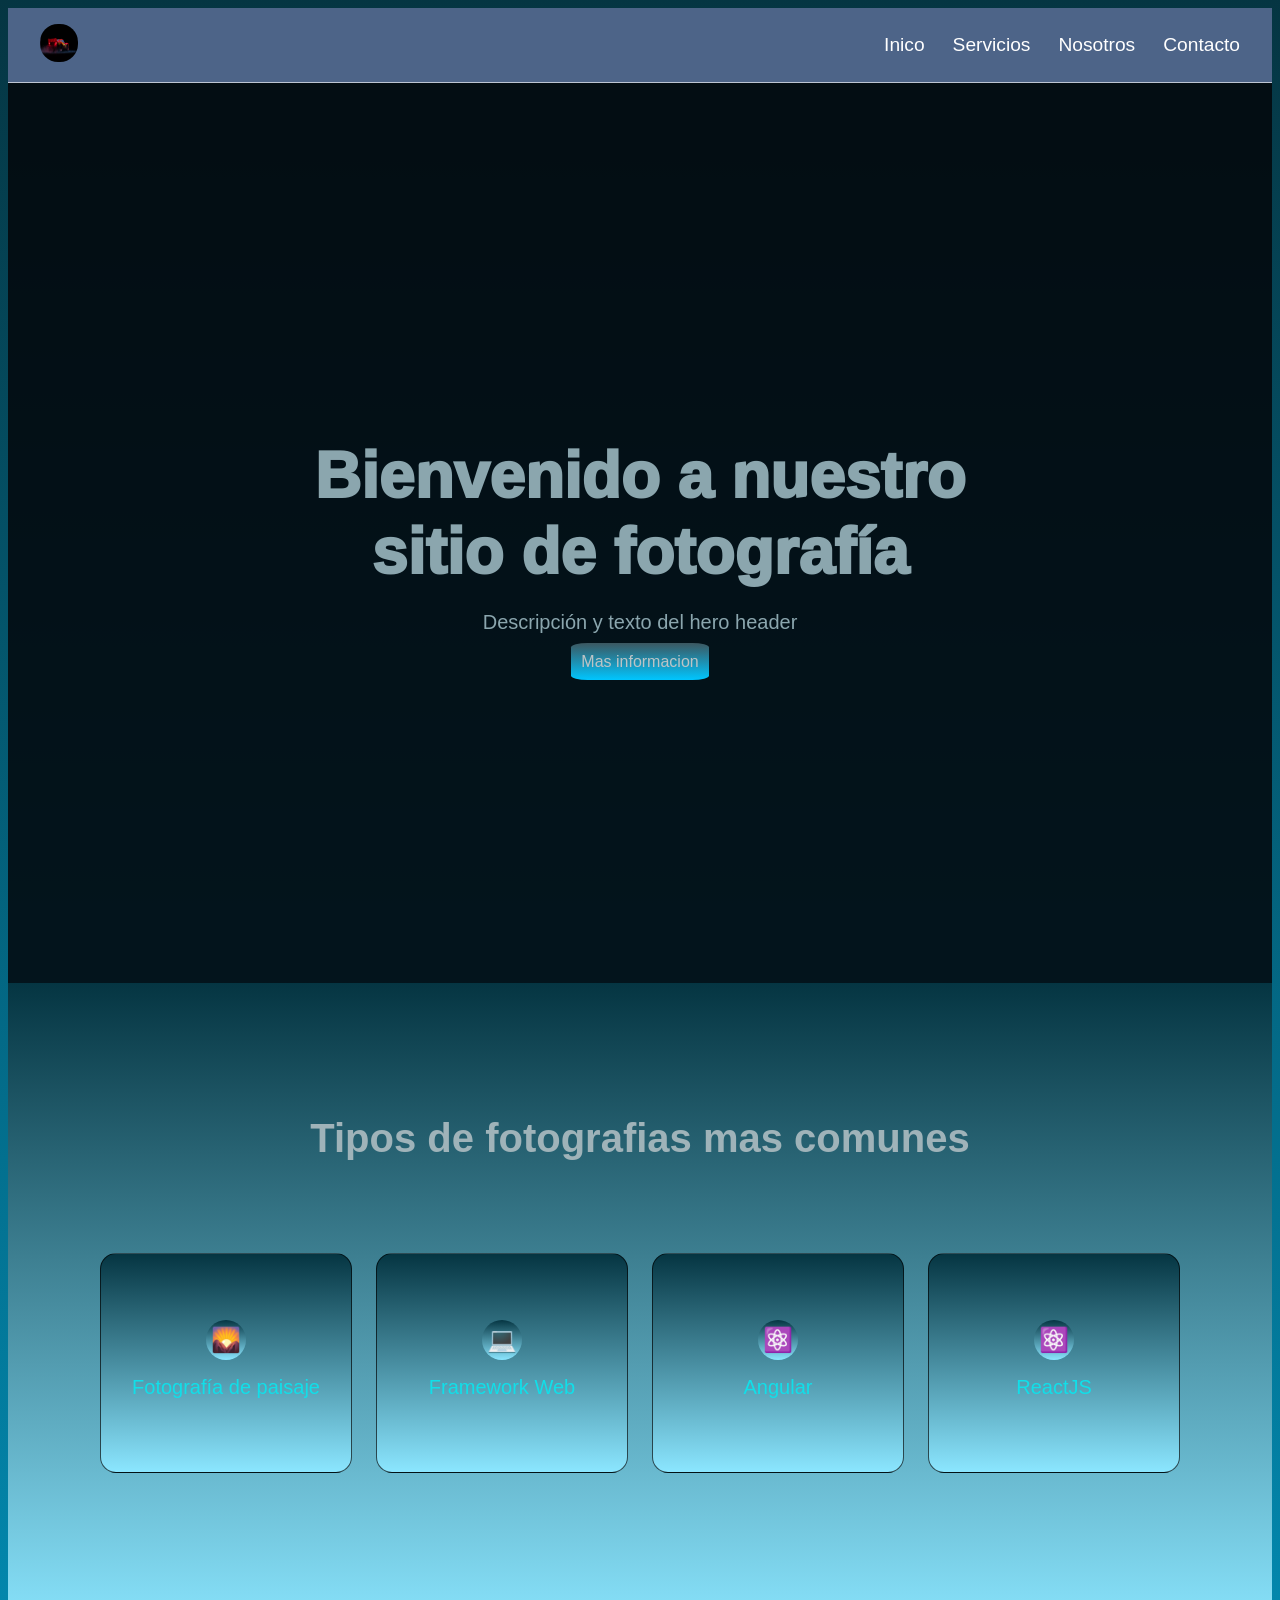
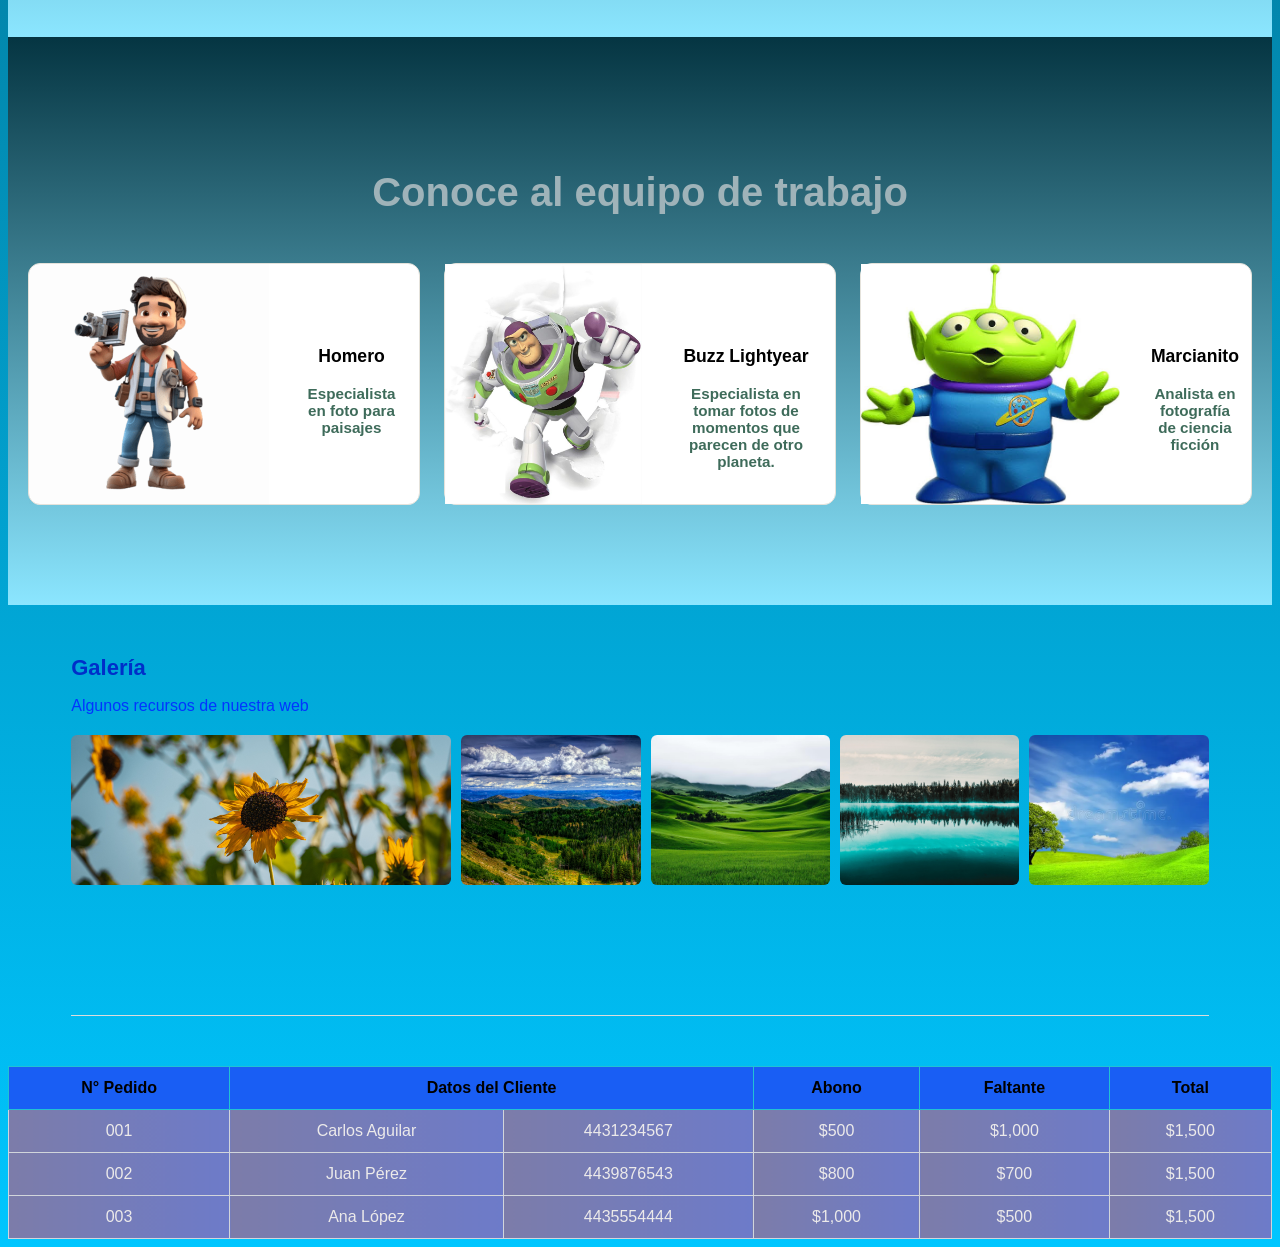
==== index.html @ e93db276 "Estructura base: carpetas css, img, js y index.html" ====
<!doctype html>
<html lang="en">
  <head>
    <meta charset="UTF-8" />
    <meta name="viewport" content="width=device-width, initial-scale=1.0" />
    <title>Hero</title>
    <link rel="stylesheet" href="./css/style.css" />
  </head>

  <body>
    <nav class="nav">
      <a class="navbar_logo" href="#"
        ><img src="./img/1.jpg" alt="" height="38" width="38" style="border-radius: 18px;"/></a>
      <ul class="navbar_link">
        <li><a href="#">Inico</a></li>
        <li><a href="#">Servicios</a></li>
        <li><a href="#">Nosotros</a></li>
        <li><a href="#">Contacto</a></li>
      </ul>
      <button class="nav_toggle" aria-label="Abrir menu">
        <img src="./img/list.svg" alt="" />
      </button>
    </nav>
    <header class="hero">
      <video class="hero_bg" autoplay loop muted playsinline>
        <source src="./img/v2.mp4" />
      </video>

      <div class="hero-overlay"></div>
      <div class="hero-content">
        <h1>Bienvenido a nuestro sitio de fotografía</h1>
        <p>Descripción y texto del hero header</p>
        <a href="www.google.com" class="btn-inf">Mas informacion</a>
      </div>
    </header>

    <section id="section1" class="contenido">
      <div class="contenido-inner">
        <h2>Tipos de fotografias mas comunes</h2>
      </div>

      <section class="cards">
        <div class="card">
          <div class="card-inner">
            <div class="card-front">
              <div class="card-icon">🌄</div>
              <h3 class="card-title">Fotografía de paisaje</h3>
            </div>
            <div class="card-black">
              
                <img src="./img/paisaje.png" alt="" height="190" width="250" />
              
            </div>
          </div>
        </div>

        <div class="card">
          <div class="card-inner">
            <div class="card-front">
              <div class="card-icon">💻</div>
              <h3 class="card-title">Framework Web</h3>
            </div>
            <div class="card-black">
              <p class="card-text">Desarrollo de aplicaciones web.</p>
            </div>
          </div>
        </div>

        <div class="card">
          <div class="card-inner">
            <div class="card-front">
              <div class="card-icon">⚛️</div>
              <h3 class="card-title">Angular</h3>
            </div>
            <div class="card-black">
              <p class="card-text">Desarrollo con Angular.</p>
            </div>
          </div>
        </div>

        <div class="card">
          <div class="card-inner">
            <div class="card-front">
              <div class="card-icon">⚛️</div>
              <h3 class="card-title">ReactJS</h3>
            </div>
            <div class="card-black">
              <p class="card-text">Desarrollo con React.</p>
            </div>
          </div>
        </div>
      </section>
    </section>
<!--
    <section>
      <h1>seccion de listado</h1>
      <p>lista desordenada</p>
      <ul style="color: green; font-size: 1.5rem; font-weight: 400">
        <li>Elemento 1</li>
        <li>Elemento 2</li>
        <li>Elemento 3</li>
      </ul>
      <p>lista ordenada</p>
      <ol start="2" reserved>
        <li>O</li>
        <li>A</li>
        <li style="color: blue; font-size: 1.6rem; list-style: armenian">
          No se
        </li>
        <li style="color: gold; font-size: 1.6rem; list-style: inside">
          no se 2
        </li>
      </ol>
    </section>
-->
    <section class="contenido">
      <div class="contenido-inner">
        <h2>Conoce al equipo de trabajo</h2>
      </div>

      <div class="equipo">
        <article class="miembro">
          <img src="./img/f.png" alt="" />
          <div class="datos">
            <h3>Homero</h3>
            <p class="cargo">Especialista en foto para paisajes</p>
          </div>
        </article>
        <article class="miembro">
          <img src="./img/vozz.png" alt="" />
          <div class="datos">
            <h3>Buzz Lightyear</h3>
            <p class="cargo">
              Especialista en tomar fotos de momentos que parecen de otro
              planeta.
            </p>
          </div>
        </article>
        <article class="miembro">
          <img src="./img/mar.png" alt="" />
          <div class="datos">
            <h3>Marcianito</h3>
            <p class="cargo">Analista en fotografía de ciencia ficción</p>
          </div>
        </article>
      </div>
    </section>

    <section class="galeria">
    <h2>Galería</h2>
    <p>Algunos recursos de nuestra web</p>

    <div class="contenedor-galeria">

        <div class="img-grande">
        <img src="./img/fotoo.png" alt="">    
        </div>

        <div class="img-pequena">
            <img src="./img/fotoo2.png" alt="">
        </div>

        <div class="img-pequena">
            <img src="./img/fotoo3.png" alt="">
        </div>

        <div class="img-pequena">
            <img src="./img/fotoo4.png" alt="">
        </div>

        <div class="img-pequena">
            <img src="./img/fotoo5.png" alt="">
        </div>
    </div>
</section>
<table class="tabla-pedidos">

    <tr>
        <th>N° Pedido</th>
        <th colspan="2">Datos del Cliente</th>
        <th>Abono</th>
        <th>Faltante</th>
        <th>Total</th>
    </tr>

    <tr>
        <td>001</td>
        <td >Carlos Aguilar</td>
        <td>4431234567</td>
        <td>$500</td>
        <td>$1,000</td>
        <td>$1,500</td>
    </tr>

    <tr>
        <td>002</td>
        <td>Juan Pérez</td>
        <td>4439876543</td>
        <td>$800</td>
        <td>$700</td>
        <td>$1,500</td>
    </tr>

    <tr>
        <td>003</td>
        <td>Ana López</td>
        <td>4435554444</td>
        <td>$1,000</td>
        <td>$500</td>
        <td>$1,500</td>
    </tr>

</table>
  </body>
</html>
---- css/style.css ----
body {
    background: linear-gradient(#053542, #00c6ff);
    font-family: 'Franklin Gothic Medium', 'Arial Narrow', Arial, sans-serif;
}

.nav {
    position: sticky;
    top: 0;
    left: 800px;
    z-index: 10;
    display: flex;
    align-items: center;
    justify-content: space-between;
    padding: 16px 32px;
    background: rgba(91, 109, 149, 0.85);
    backdrop-filter: blur(8px);
    border-bottom: 1px solid rgba(255, 255, 255, 0.626);
}

.nav_toggle {
    display: none;
    background-color: rgb(53, 81, 167);

}

.navbar_logo {
    font-weight: 700;
    font-size: 1rem;
    text-decoration: none;
    color: rgba(0, 0, 0, 0.8);
    border-radius: 18px;
}

.navbar_link {
    display: flex;
    gap: 28px;
    list-style: none;
    margin: 0;
    padding: 0;
}

.navbar_link a {
    color: white;
    font-weight: 500;
    text-decoration: none;
    font-size: 1.2rem;
    transition: color 0.15s ease;
}

.navbar_link a:hover {
    color: rgb(125, 186, 255);
    font-size: 1.2rem;
    font-weight: 600;
}

.hero {
    position: relative;
    width: 100%;
    height: 100vh;
    overflow: hidden;
    display: flex;
    align-items: center;
    justify-content: center;
    color: #fff;
    text-align: center;
}

.hero_bg {
    position: absolute;
    top: 50%;
    left: 50%;
    min-width: 100%;
    min-height: 100%;
    width: auto;
    height: auto;
    transform: translate(-50%, -50%);
    object-fit: cover;
    z-index: 1;
}

.hero-overlay {
    position: absolute;
    inset: 0;
    background: rgba(0, 0, 0, 0.67);
    z-index: 2;
}

.hero::before {
    content: '';
    position: absolute;
    top: 0;
    width: 100%;
    height: 100vh;
    background-color: rgb(15, 23, 42, 0.5);
}

.hero-content {
    position: relative;
    z-index: 2;
    text-align: center;
    max-width: 800px;
    padding: 20px;
    color: #8ba6ae;
}

.hero-content h1 {
    font-size: 4rem;
    font-weight: 1000;
    margin-bottom: 1rem;
    line-height: 1.2;
    text-shadow: 2px, 2px, 2px, 8px rgb(250, 247, 247);
}

.hero-content p {
    margin-bottom: 1.2rem;
    font-size: 1.25rem;
    font-weight: 300;
    text-shadow: 1px, 1px, 1px, 4px rgba(245, 241, 241, 0.5);
}

.btn-inf {
    background: linear-gradient(#3c5760, #00c6ff);
    padding: 10px;
    color: #bdc4c6;
    text-decoration: none;
    font-size: 1rem;
    font-weight: 300;
    border-radius: 12%;
    transition: all 3s ease;
    box-shadow: 0px, 3px, 15px, rgb(3, 3, 3, 2.5);
}

.btn-inf:hover {
    font-size: 15px;
    color: #8be6ff;
    background: linear-gradient(#0a0226, #4547cc);
    box-shadow: 0px, 6px, 20px rgb(6, 3, 3, 254);
}

.contenido {
    background: linear-gradient(#053542, #8be6ff);
    padding: 100px 20px;
    text-align: center;
}

.contenido-inner {
    margin: 0 auto;
    max-width: 880px;
}

.contenido-inner h2 {
    font-size: 2.5rem;
    margin-bottom: 1.75rem;
    color: #9fb3b9;
    text-shadow: 2px, 2px, 2px, 8px rgb(250, 247, 247);
}

.contenido-inner p {
    margin-bottom: 1.2rem;
    font-size: 1.25rem;
    font-weight: 300;
    text-shadow: 1px, 1px, 1px, 4px rgb(0, 0, 0, 0.5);
}

.cards {
    max-width: 1080px;
    margin: 0 auto;
    padding: 64px 24px;
    display: grid;
    grid-template-columns: repeat(auto-fit, minmax(240px, 1fr));
    gap: 24px;
}

.card {
    background: transparent;
    height: 220px;
    perspective: 1200px;
}

.card-inner {
    position: relative;
    width: 100%;
    height: 100%;
    text-align: center;
    transition: transform 0.8s cubic-bezier(0.4, 0.2, 0.2, 1);
    transform-style: preserve-3d;
}

.card:hover .card-inner {
    transform: rotateY(180deg);

}

.card-front,
.card-black {
    position: absolute;
    inset: 0;
    backface-visibility: hidden;
    border-radius: 16px;
    border: 1px solid rgba(0, 0, 0, 0.67);
    padding: 26px 24px;
    display: flex;
    flex-direction: column;
    align-items: center;
    justify-content: center;
}

.card-front {
    background: linear-gradient(#053542, #8be6ff);
    box-shadow: 0px, 3px, 15px, rgb(3, 3, 3, 2.5);

}

.card-black {
    background: linear-gradient(#053542, #8be6ff);
    transform: rotateY(180deg);
    color: #11dfe9;
    font-weight: 300;
    font-size: 1.25rem;     
    img {
        width: 250px;
        height: 100%;
        object-fit: cover;
        border-radius: 12px;
    }
}

.card-icon {
    width: 40px;
    height: 40px;
    border-radius: 80px;
    background: linear-gradient(#053542, #8be6ff);
    color: #11dfe9;
    display: flex;
    align-items: center;
    justify-content: center;
    font-size: 1.5rem;
    margin-bottom: 16px;
    animation: baile 2s infinite;
}

.card-title {
    margin: 0 0 8px;
    color: #11dfe9;
    font-weight: 300;
    font-size: 1.25rem;
}

.card-text {
    margin: 0;
    color: #11dfe9;
    font-weight: 300;
    font-size: 1.25rem;
}

.card-black .card-text {
    color: rgba(185, 3, 3, 0.8);

}

.equipo {
    display: grid;
    grid-template-columns: repeat(auto-fit, minmax(210px, 1fr));
    gap: 24px;
}

.miembro {
    display: flex;
    align-items: start;
    margin-top: 20px;
    background: #ffffff;
    border-radius: 12px;
    border: 1px solid #e4e2db;
}

.miembro img {
    width: 68%;
    height: 240px;
    object-fit: cover;
    display: block;

}

.mtembro img:hover,
.datos:hover {
    -webkit-transform: scale(1.3);
    transform: scale(1.3);
    overflow: hidden;
}

.miembro .datos {
    padding: 16px;
    margin-top: 48px;
    margin-left: 15px;
    font-size: 1.8rem;
    font-weight: 608;
}

.miembro h3 {
    font-size: 1.1rem;
}

.miembro .cargo {
    color: #3e6b5a;
    font-size: 0.95rem;
}

@media (max-width: 720px) {
    .navbar_link {
        display: none;
    }

    .nav_toggle {
        display: block;
        background-color: rgb(0, 34, 137);
        cursor: pointer;
    }

}
.galeria{
    width: 90%;
    margin: 50px auto;
    padding-bottom: 30px;
    border-bottom: 1px solid #dcdcdc;
}

.galeria h2{
    font-size: 22px;
    margin-bottom: 5px;
    color: #002fc9;
}

.galeria p{
    color: #0235ff;
    margin-bottom: 20px;
}

.contenedor-galeria{
    display: grid;
    grid-template-columns: 2fr 1fr 1fr 1fr 1fr;
    gap: 10px;
    align-items: start;
}

.img-grande{
    height: 250px;
    width: 380px;
}

.img-pequena{
    height: 80px;
}

.contenedor-galeria img{
    width: 100%;
    height: 150px;
    object-fit: cover;
    border-radius: 6px;
    display: block;
    transition: .3s;
}

.contenedor-galeria img:hover{
    transform: scale(1.03);
}
.tabla-pedidos{
    width: 100%;
    border-collapse: collapse;
    font-family: Arial, sans-serif;
}

 .tabla-pedidos th{
    border: 1px solid #22c1d3;
    padding: 12px;
    text-align: center;
    background-color: rgb(25, 94, 244);
    color: black;
 }
.tabla-pedidos td{
    border: 1px solid #d1d5db;
    padding: 12px;
    text-align: center;
    background: linear-gradient(to right, rgb(124, 124, 169), rgb(109, 123, 201));
    color: rgb(236, 234, 234);
}

.tabla-pedidos th{
    font-weight: bold;
}
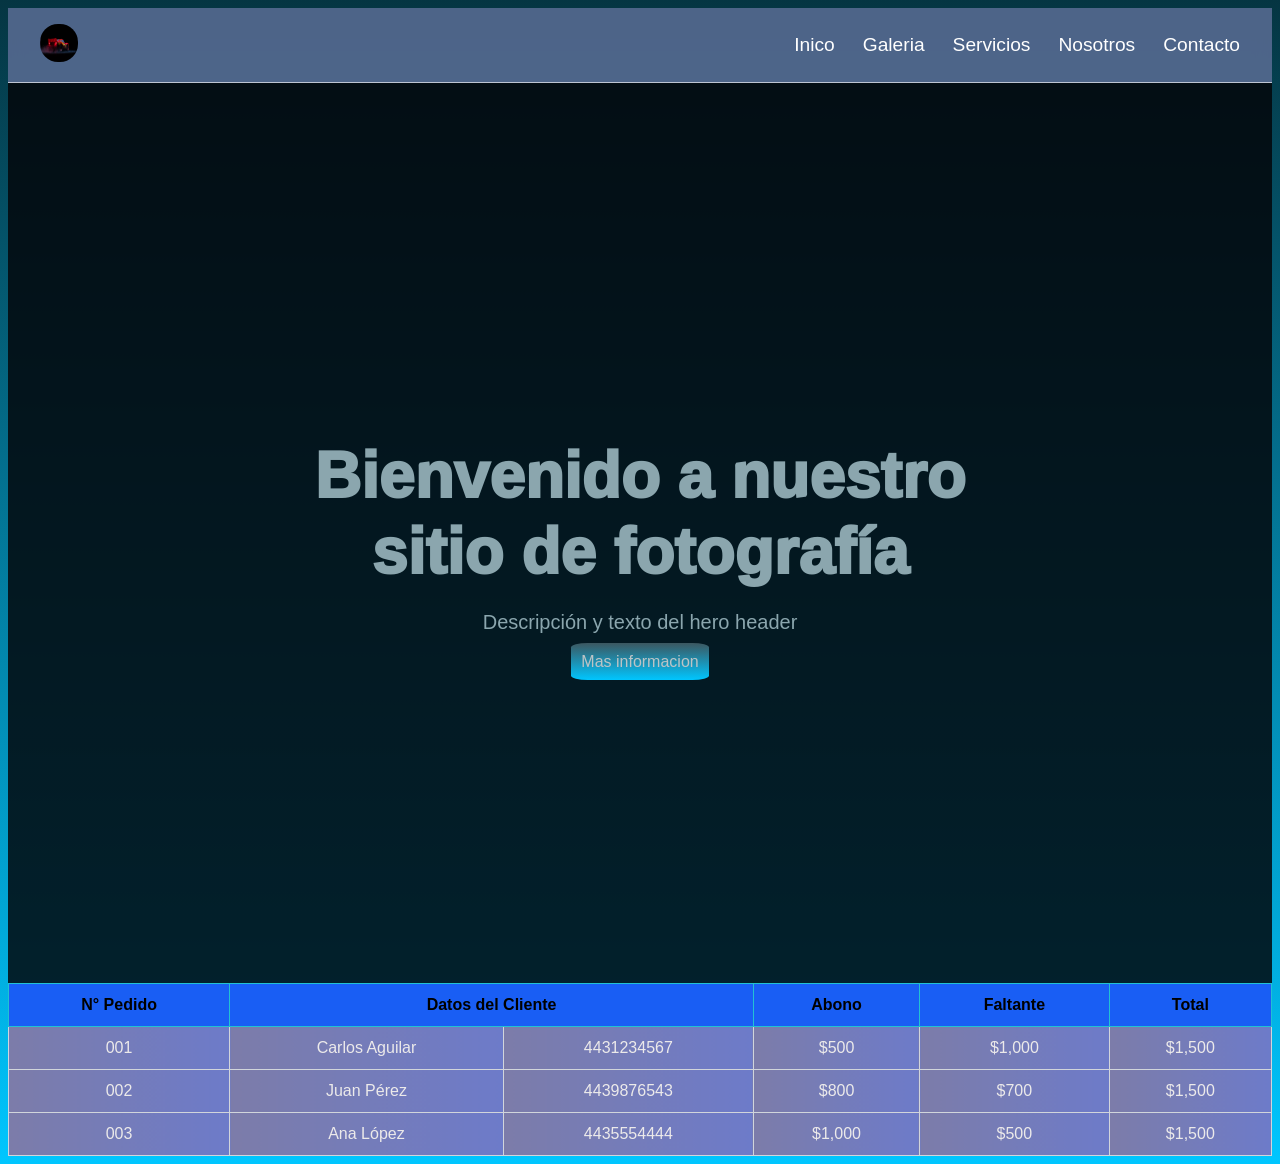
==== commit 761d5b49: "Añadi funciones en el documento dom js echos en clase" ====
--- a/index.html
+++ b/index.html
@@ -10,20 +10,21 @@
   <body>
     <nav class="nav">
       <a class="navbar_logo" href="#"
-        ><img src="./img/1.jpg" alt="" height="38" width="38" style="border-radius: 18px;"/></a>
+        ><img src="../img/1.jpg" alt="" height="38" width="38" style="border-radius: 18px;"/></a>
       <ul class="navbar_link">
-        <li><a href="#">Inico</a></li>
-        <li><a href="#">Servicios</a></li>
-        <li><a href="#">Nosotros</a></li>
+        <li><a href="index.html">Inico</a></li>
+        <li><a href="galeria.html">Galeria </a></li>
+        <li><a href="servicios.html">Servicios</a></li>
+        <li><a href="nosotros.html">Nosotros</a></li>
         <li><a href="#">Contacto</a></li>
       </ul>
       <button class="nav_toggle" aria-label="Abrir menu">
-        <img src="./img/list.svg" alt="" />
+        <img src="../img/list.svg" alt="" />
       </button>
     </nav>
     <header class="hero">
       <video class="hero_bg" autoplay loop muted playsinline>
-        <source src="./img/v2.mp4" />
+        <source src="../img/v2.mp4" />
       </video>
 
       <div class="hero-overlay"></div>
@@ -34,63 +35,7 @@
       </div>
     </header>
 
-    <section id="section1" class="contenido">
-      <div class="contenido-inner">
-        <h2>Tipos de fotografias mas comunes</h2>
-      </div>
 
-      <section class="cards">
-        <div class="card">
-          <div class="card-inner">
-            <div class="card-front">
-              <div class="card-icon">🌄</div>
-              <h3 class="card-title">Fotografía de paisaje</h3>
-            </div>
-            <div class="card-black">
-              
-                <img src="./img/paisaje.png" alt="" height="190" width="250" />
-              
-            </div>
-          </div>
-        </div>
-
-        <div class="card">
-          <div class="card-inner">
-            <div class="card-front">
-              <div class="card-icon">💻</div>
-              <h3 class="card-title">Framework Web</h3>
-            </div>
-            <div class="card-black">
-              <p class="card-text">Desarrollo de aplicaciones web.</p>
-            </div>
-          </div>
-        </div>
-
-        <div class="card">
-          <div class="card-inner">
-            <div class="card-front">
-              <div class="card-icon">⚛️</div>
-              <h3 class="card-title">Angular</h3>
-            </div>
-            <div class="card-black">
-              <p class="card-text">Desarrollo con Angular.</p>
-            </div>
-          </div>
-        </div>
-
-        <div class="card">
-          <div class="card-inner">
-            <div class="card-front">
-              <div class="card-icon">⚛️</div>
-              <h3 class="card-title">ReactJS</h3>
-            </div>
-            <div class="card-black">
-              <p class="card-text">Desarrollo con React.</p>
-            </div>
-          </div>
-        </div>
-      </section>
-    </section>
 <!--
     <section>
       <h1>seccion de listado</h1>
@@ -113,66 +58,9 @@
       </ol>
     </section>
 -->
-    <section class="contenido">
-      <div class="contenido-inner">
-        <h2>Conoce al equipo de trabajo</h2>
-      </div>
 
-      <div class="equipo">
-        <article class="miembro">
-          <img src="./img/f.png" alt="" />
-          <div class="datos">
-            <h3>Homero</h3>
-            <p class="cargo">Especialista en foto para paisajes</p>
-          </div>
-        </article>
-        <article class="miembro">
-          <img src="./img/vozz.png" alt="" />
-          <div class="datos">
-            <h3>Buzz Lightyear</h3>
-            <p class="cargo">
-              Especialista en tomar fotos de momentos que parecen de otro
-              planeta.
-            </p>
-          </div>
-        </article>
-        <article class="miembro">
-          <img src="./img/mar.png" alt="" />
-          <div class="datos">
-            <h3>Marcianito</h3>
-            <p class="cargo">Analista en fotografía de ciencia ficción</p>
-          </div>
-        </article>
-      </div>
-    </section>
 
-    <section class="galeria">
-    <h2>Galería</h2>
-    <p>Algunos recursos de nuestra web</p>
 
-    <div class="contenedor-galeria">
-
-        <div class="img-grande">
-        <img src="./img/fotoo.png" alt="">    
-        </div>
-
-        <div class="img-pequena">
-            <img src="./img/fotoo2.png" alt="">
-        </div>
-
-        <div class="img-pequena">
-            <img src="./img/fotoo3.png" alt="">
-        </div>
-
-        <div class="img-pequena">
-            <img src="./img/fotoo4.png" alt="">
-        </div>
-
-        <div class="img-pequena">
-            <img src="./img/fotoo5.png" alt="">
-        </div>
-    </div>
-</section>
 <table class="tabla-pedidos">
 
     <tr>
